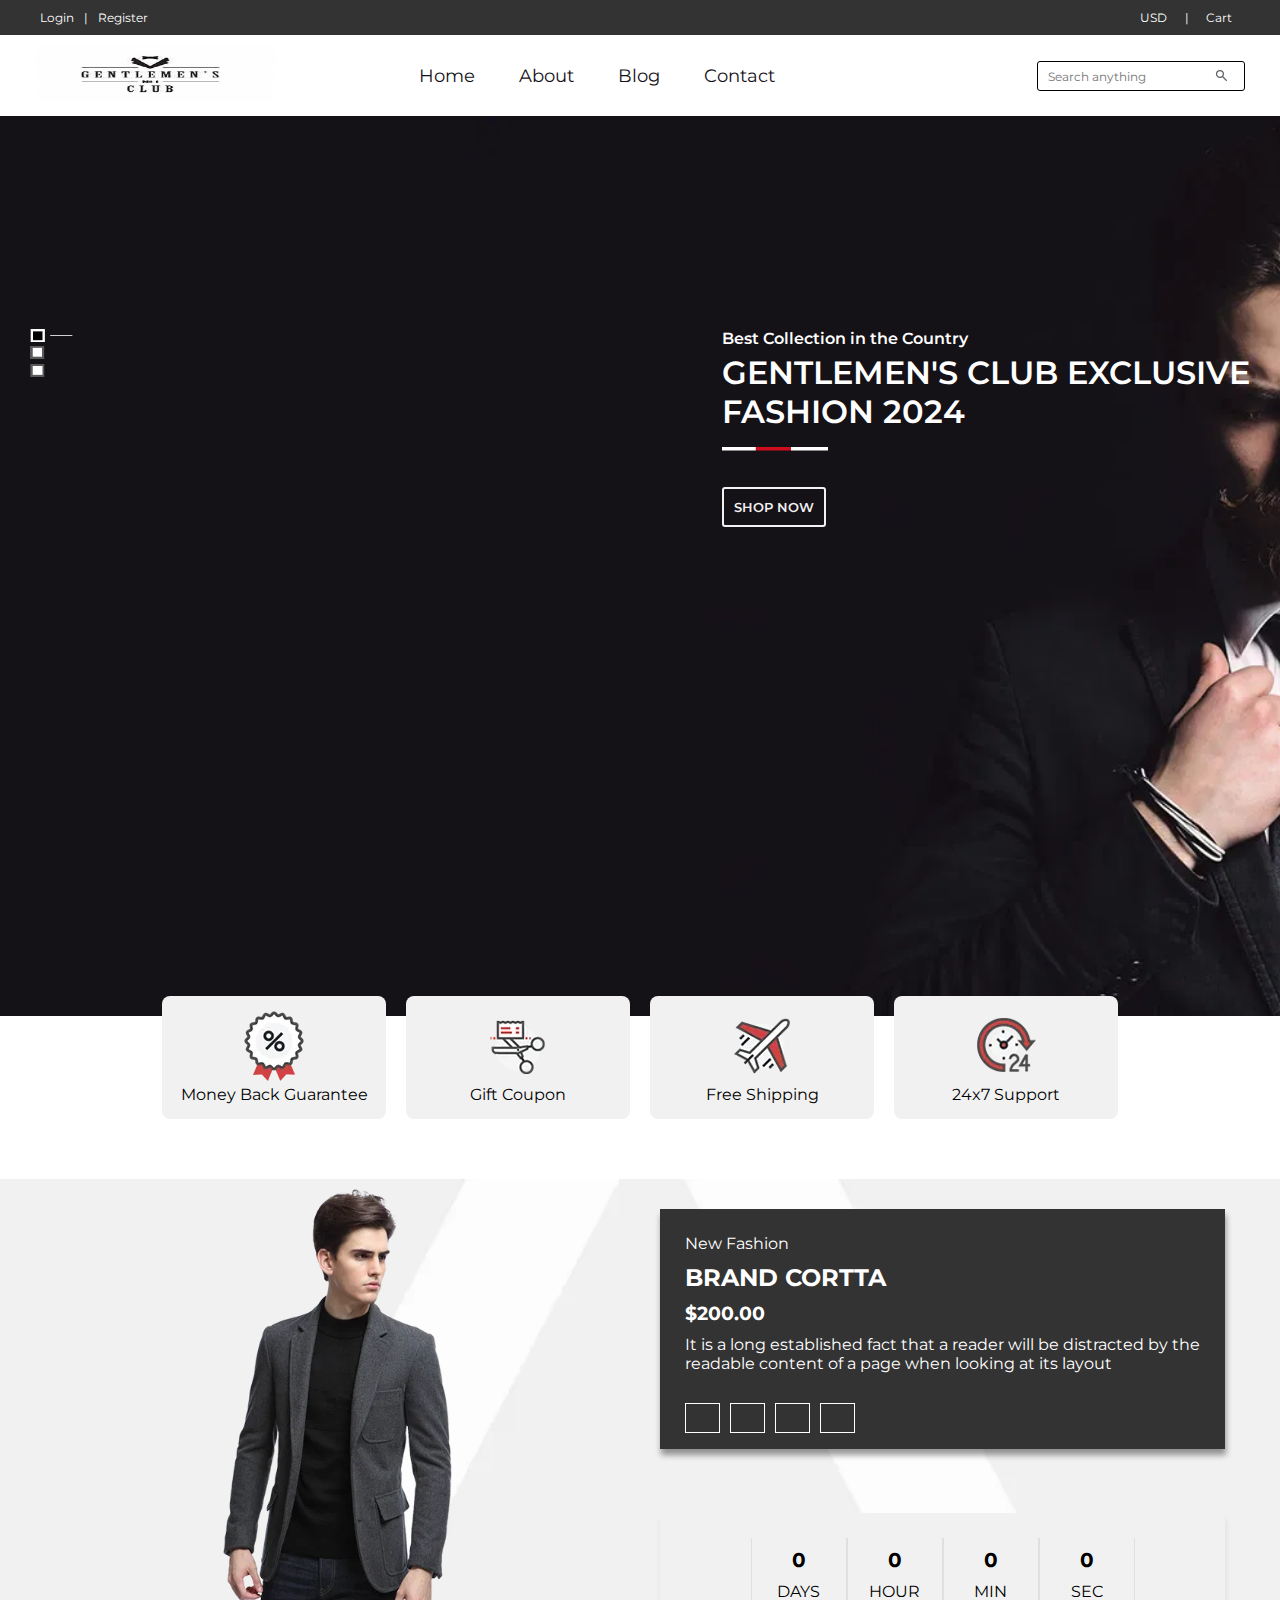
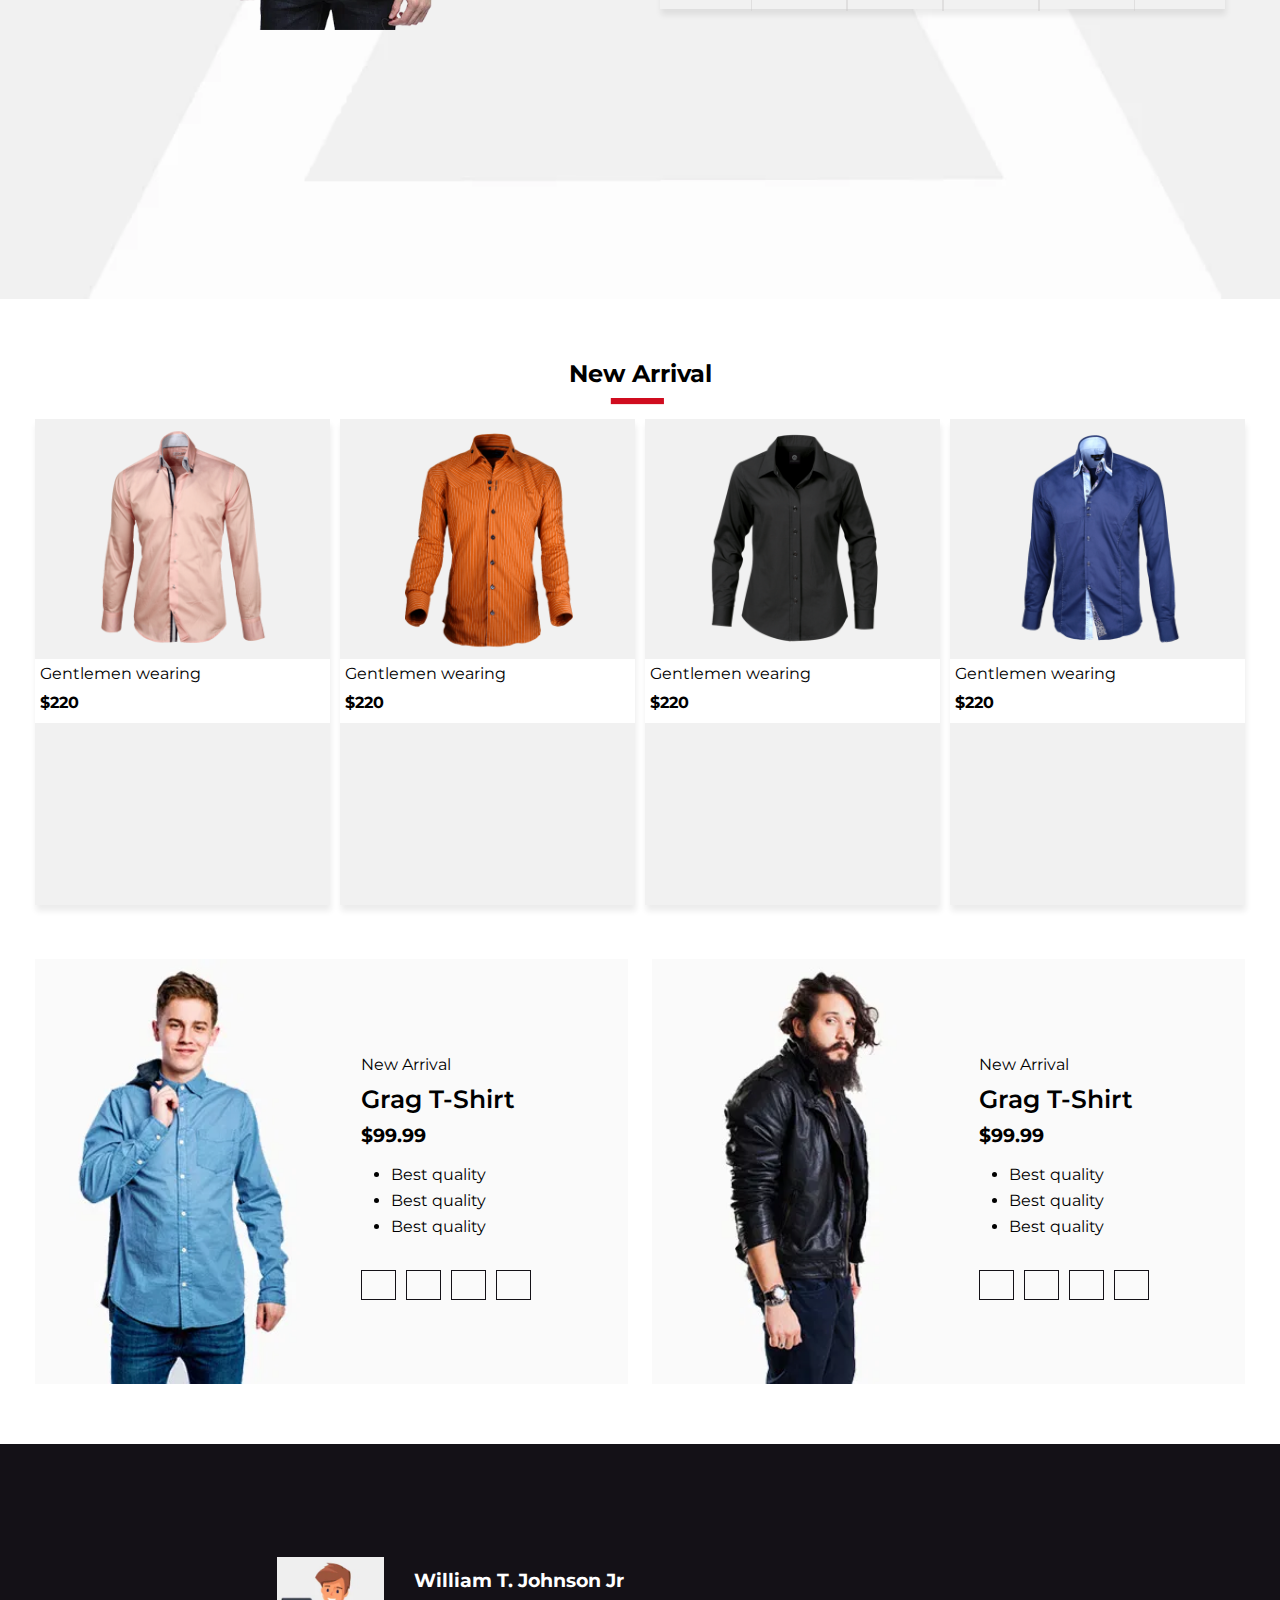
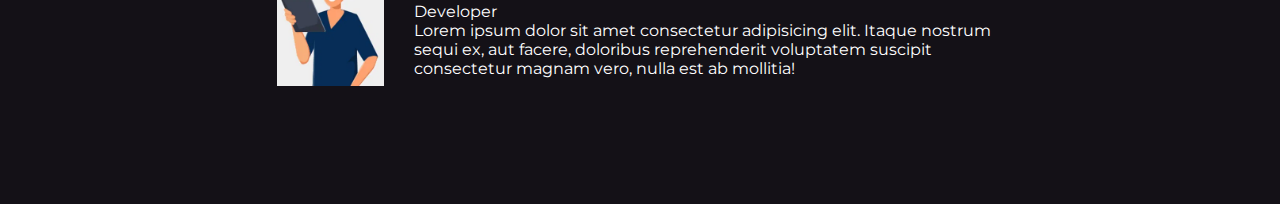
==== index.html @ 04d5ad23 "initial commit" ====
<!DOCTYPE html>
<html lang="en">
  <head>
    <meta charset="UTF-8" />
    <meta name="viewport" content="width=device-width, initial-scale=1.0" />
    <link rel="stylesheet" href="style.css" />
    <link
      rel="stylesheet"
      href="https://cdnjs.cloudflare.com/ajax/libs/font-awesome/6.6.0/css/all.min.css"
      integrity="sha512-Kc323vGBEqzTmouAECnVceyQqyqdsSiqLQISBL29aUW4U/M7pSPA/gEUZQqv1cwx4OnYxTxve5UMg5GT6L4JJg=="
      crossorigin="anonymous"
      referrerpolicy="no-referrer"
    />
    <title>Gentlemen | Club</title>
  </head>
  <body>
    <header class="sub-header">
      <div class="login-register">
        <a href="#">Login</a> 
        <p>|</p>
        <a href="#">Register</a>
      </div>

      <div class="social-icons">
        <a href="#"><i class="fa-brands fa-facebook-f"></i></a>
        <a href="#"><i class="fa-brands fa-square-instagram"></i></a>
        <a href="#"><i class="fa-brands fa-square-x-twitter"></i></a>
        <a href="#"><i class="fa-brands fa-tiktok"></i></a>
      </div>

      <div class="usd-cart">
        <a href="#">USD <i class="fa-solid fa-caret-down"></i></a>
        <p>|</p>
        <a href="#">Cart <i class="fa-solid fa-cart-shopping"></i></a>
      </div>
    </header>
    <header class="main-header">
      <div class="logo">
        <img src="./Images/Gentlemen logo.jpg" alt="logo" />
      </div>

      <nav class="nav-bar">
        <a href="#">Home</a>
        <a href="#">About</a>
        <a href="#">Blog</a>
        <a href="#">Contact</a>
      </nav>

      <div class="search-box">
        <input type="text" name="search" placeholder="Search anything" />
      </div>
    </header>
    <main>
      <!--------------------------Section 1 hero section------------------------->
      <section class="hero-section">
        <div class="hero-wrapper">
          <div class="hero_box1">
            <img src="./Images/shape.png" alt="" />
          </div>
          <div class="hero_box2">
            <p>Best Collection in the Country</p>
            <h1>
              GENTLEMEN'S CLUB EXCLUSIVE <br />
              FASHION 2024
            </h1>
            <div class="shape">
              <img src="./Images/shape1.png" alt="" />
            </div>
            <button>SHOP NOW</button>
          </div>
        </div>
      </section>

      <!-- Section 2 -->
      <section class="section-2">
        <div class="sec2-wrapper">
          <div class="boxes">
            <img src="./Images/garantee.png" alt="image" />
            <p>Money Back Guarantee</p>
          </div>
          <div class="boxes">
            <img src="./Images/coupon.png" alt="image" />
            <p>Gift Coupon</p>
          </div>
          <div class="boxes">
            <img src="./Images/delivery.png" alt="image" />
            <p>Free Shipping</p>
          </div>
          <div class="boxes">
            <img src="./Images/support.png" alt="image" />
            <p>24x7 Support</p>
          </div>
        </div>
      </section>
      <!------------Section 3 ------------->
      <section class="section3">
        <div class="sec3-wrapper">
          <div class="sec3_box1">
            <img src="./Images/branding.png" alt="image" />
          </div>
          <div class="sec3_box2">
            <div class="sub_box1">
              <p class="new-fashion">New Fashion</p>
              <h2>BRAND CORTTA</h2>
              <h3>$200.00</h3>
              <p class="parag">
                It is a long established fact that a reader will be distracted
                by the readable content of a page when looking at its layout
              </p>

              <div class="icons-wrapper">
                <div class="icons">
                  <i class="fa-solid fa-cart-shopping"></i>
                </div>
                <div class="icons"><i class="fa-regular fa-heart"></i></div>
                <div class="icons"><i class="fa-solid fa-eye"></i></div>
                <div class="icons">
                  <i class="fa-solid fa-arrows-rotate"></i>
                </div>
              </div>
            </div>

            <div class="sub_box2">
              <div class="count-down">
                <div class="count">
                  <h4>0</h4>
                  <p>DAYS</p>
                </div>
                <div class="count">
                  <h4>0</h4>
                  <p>HOUR</p>
                </div>
                <div class="count">
                  <h4>0</h4>
                  <p>MIN</p>
                </div>
                <div class="count">
                  <h4>0</h4>
                  <p>SEC</p>
                </div>
              </div>
            </div>
          </div>
        </div>
      </section>

      <section class="section4">
        <h2 class="new_arrival">New Arrival</h2>
        <img src="./Images/shape1.png" alt="shape" class="sec4_shape" />
        <div class="product-wrapper">
          <div class="product">
            <img src="./Clothes/product1.png" alt="image" />
            <div class="name_pricing">
              <p>Gentlemen wearing</p>
              <h4>$220</h4>
            </div>
          </div>
          <div class="product">
            <img src="./Clothes/product5.png" alt="image" />
            <div class="name_pricing">
              <p>Gentlemen wearing</p>
              <h4>$220</h4>
            </div>
          </div>
          <div class="product">
            <img src="./Clothes/product3.png" alt="image" />
            <div class="name_pricing">
              <p>Gentlemen wearing</p>
              <h4>$220</h4>
            </div>
          </div>
          <div class="product">
            <img src="./Clothes/product6.png" alt="image" />
            <div class="name_pricing">
              <p>Gentlemen wearing</p>
              <h4>$220</h4>
            </div>
          </div>
        </div>
        <div class="sec4_sub_box">
          <div class="sub4_wrapper_box">
            <!----------------Box1 ---------------------->
            <div class="sub_boxes1">
              <img src="./Images/02 (2).jpg" alt="image" />
              <div class="box-items">
                <p class="p11">New Arrival</p>
                <p class="p12">Grag T-Shirt</p>
                <h3 class="price">$99.99</h3>
                <ul>
                  <li>Best quality</li>
                  <li>Best quality</li>
                  <li>Best quality</li>
                </ul>
                <div class="sub_box_icons">
                  <div class="box-icons">
                    <i class="fa-solid fa-cart-shopping"></i>
                  </div>
                  <div class="box-icons">
                    <i class="fa-regular fa-heart"></i>
                  </div>
                  <div class="box-icons"><i class="fa-solid fa-eye"></i></div>
                  <div class="box-icons">
                    <i class="fa-solid fa-arrows-rotate"></i>
                  </div>
                </div>
              </div>
            </div>
            <!----------------Box2 ---------------------->
            <div class="sub_boxes1">
              <img src="./Images/05 (1).jpg" alt="image" />
              <div class="box-items">
                <p class="p11">New Arrival</p>
                <p class="p12">Grag T-Shirt</p>
                <h3 class="price">$99.99</h3>
                <ul>
                  <li>Best quality</li>
                  <li>Best quality</li>
                  <li>Best quality</li>
                </ul>
                <div class="sub_box_icons">
                  <div class="box-icons">
                    <i class="fa-solid fa-cart-shopping"></i>
                  </div>
                  <div class="box-icons">
                    <i class="fa-regular fa-heart"></i>
                  </div>
                  <div class="box-icons"><i class="fa-solid fa-eye"></i></div>
                  <div class="box-icons">
                    <i class="fa-solid fa-arrows-rotate"></i>
                  </div>
                </div>
              </div>
            </div>
          </div>
        </div>
      </section>

      <section class="section5">
        <div class="testimony-box">
          <div class="image">
            <img src="./Images/testi-01.jpg" alt="">
          </div>
          <div class="text-sec">
            <h3>William T. Johnson Jr</h3>
            <p>Developer</p>
            <p>Lorem ipsum dolor sit amet consectetur adipisicing elit. Itaque nostrum sequi ex, aut facere, doloribus reprehenderit voluptatem suscipit consectetur magnam vero, nulla est ab mollitia!</p>
          </div>
        </div>
      </section>
    </main>
  </body>
</html>
---- style.css ----
@import url('https://fonts.googleapis.com/css2?family=Montserrat:ital,wght@0,100..900;1,100..900&family=Space+Mono:ital,wght@0,400;0,700;1,400;1,700&display=swap');

*{
    margin: 0;
    padding: 0;
    box-sizing: border-box;
    font-family: 'Montserrat';
}
:root{
    --primary-color: #141117;
    --secondary-color: #333333;
    --text-color: #fff;
    --hover-color: #CC3333;
    --padding: 10px 35px;
}
.sub-header{
    width: 100%;
    background-color: var(--secondary-color);
    color: var(--text-color);
    display: flex;
    justify-content: space-between;
    align-items: baseline;
    padding: 10px 30px;
}
.login-register, .usd-cart{
    width: 8rem;
    display: flex;
    justify-content: space-evenly;
    font-size: 12px;
}
.login-register>a{
    text-decoration: none;
    color: var(--text-color);
}
.login-register>a:hover{
    transition: 0.5s ease;
    color: var(--hover-color);
}
.usd-cart>a{
    text-decoration: none;
    color: var(--text-color);
}
.usd-cart>a:hover{
    transition: 0.5s ease;
    color: var(--hover-color);
}
.social-icons{
    width: 15rem;
   display: flex;
   justify-content: space-evenly;
}
.social-icons>a{
    text-decoration: none;
    color: var(--text-color);
}
.social-icons>a:hover{
    transition: 0.5s ease;
    color: var(--hover-color);
    rotate: 360deg;
}
/*-------------Main Header---------------*/
.main-header{
    width: 100%;
    display: flex;
    justify-content: space-between;
    align-items: center;
    padding: var(--padding);
}
.logo img{
    object-fit: cover;
    width: 200%;
}
.logo{
    width: 10%;
}
.nav-bar>a{
    text-decoration: none;
    margin: 0 20px;
    font-size: 18px;
    padding: 10px 0;
    color: #141117;
}
.nav-bar>a:hover{
    background-color: #f1f1f1;
    /* color: var(--hover-color); */
    transition: 0.5s ease;
    padding: 28px 20px;
}
input{
    width: 13rem;
    padding: 6px 10px;
    background-image: url(./Icons/search.svg);
    background-repeat: no-repeat;
    background-position: 11rem;
    border: 1px solid;
    background-size: 15px;
    border-radius: 3px;
}
input::placeholder{
    font-size: 12px;
}
/*--------------Section 1 -----------------*/
.hero-section{
    width: 100%;
    height: 100vh;
    background-color: var(--primary-color);
    background-image: url(./Images/slider01.jpg);
    background-repeat: no-repeat;
    background-size: cover;
    background-position: -40%;
    padding: 30px;
}
.hero-wrapper{
    width: 100%;
    color: #fff;
    display: flex;
    justify-content: space-between;
}
.hero_box1>img{
    width: 30%;
}
.hero_box1{
    padding-top: 15%;
}
.hero_box2{
    padding-top: 15%;
}
.hero_box2 p, h1{
    margin-bottom: 5px;
    font-weight: 600;
}
.hero_box2 h1{
    font-size: 32px;
}
.hero_box2>button{
    margin-top: 2rem;
    padding: 10px;
    background: none;
    border: 2px solid #f1f1f1;
    color: #f1f1f1;
    font-weight: 600;
    cursor: pointer;
    border-radius: 3px;
}
.hero_box2>button:hover{
    background-color: var(--hover-color);
    transition: 0.5s ease;
}
.shape>img{
    width: 20%;
}
/* --------------Section 2 -------------------- */
.section-2{
    width: 100%;
    padding: var(--padding);
    margin-top: -30px;
}
.sec2-wrapper{
    display: flex;
    justify-content: center;
    align-items: center;
    gap: 20px;
}
.sec2-wrapper .boxes{
    width: 14rem;
    background-color: #f1f1f1;
    padding: 15px;
    text-align: center;
    border-radius: 8px;
}
.sec2-wrapper .boxes:hover{
    transform: scale(1.1);
    transition: 0.5s ease;
}
/* --------------Section 3 ----------------------- */
.section3{
    width: 100%;
    height: 80vh;
    padding: var(--padding);
    margin-top: 50px;
    background-image: url(./Images/brand-bg.jpg);
    background-repeat: no-repeat;
    background-size: cover;
    background-position: -15rem;
}
.sec3-wrapper{
    display: flex;
    justify-content: space-between;
}
.sec3_box1, .sec3_box2{
    width: 50%;
}
.sec3_box1{
    text-align: center;
}
.sec3_box1 img{
    width: 38%;
    object-fit: contain;
}
.sec3_box2{
    padding: 20px;
}
.sub_box1{
    height: 15rem;
    background-color: var(--secondary-color);
    padding: 25px;
    color: var(--text-color);
    box-shadow: 1px 6px 6px  rgba(0, 0, 0, 0.4);
}
.sub_box1 .new-fashion,.parag, h2, h3{
    margin-bottom: 10px;
}
.icons-wrapper{
    width: 100%;
    display: flex;
    gap: 10px;
}
.icons{
    width: 35px;
    height: 30px;
    margin-top: 20px;
    border: 1px solid var(--text-color);
    display: flex;
    justify-content: center;
    align-items: center;
    font-size: 2dvh0
}

.sec3_box2 .sub_box2{
    background-color: #f1f1f1;
    margin-top: 4rem;
    width: 100%;
    height: 6rem;
    padding: 25px;
    box-shadow: 1px 6px 6px rgba(0, 0, 0, 0.078);
}
.count-down{
    width: 100%;
    display: flex;
    justify-content: center;
    align-items: center;
    padding: 0dvh;
}
.count{
    width: 6rem;
    border-left: 1px solid #cdcbcb7b;
    border-right: 0.5px solid #cdcbcb7b;
    padding: 5px;
    text-align: center;
}
.count p, h4{
    margin-bottom: 5px;
}
.count h4{
    font-size: 20px;
    text-align: center;
}
/* -------------------------Section 4-------------------- */
.section4{
    width: 100%;
    height: auto;
    padding: var(--padding);
    margin-top: 50px;
    text-align: center;
}
.section4 .sec4_shape{
    width: 10rem;
    margin-bottom: 10px;
}
.product-wrapper{
    width: 100%;
    height: 60vh;
    display: flex;
    gap: 10px;
}
.product{
    max-width: 25%;
    height: 90%;
    box-shadow: 1px 6px 6px rgba(0, 0, 0, 0.078);
    text-align: center;
    background-color: #f1f1f1;
}
.product img{
    width: 80%;
}
.product img:hover{
    transform: scale(1.1);
    transition: 0.5s ease-in-out;
}
.name_pricing{
    background-color: #fff;
    height: 4rem;
}
.name_pricing p, h4{
    text-align: left;
    padding: 5px;
}
.sec4_sub_box{
    width: 100%;
    text-align: left;
}
.sub4_wrapper_box{
    display: flex;
    justify-content: space-between;
    
}
.sub_boxes1{
    display: flex;
    gap: 30px;
    width: 49%;
    background-color: #FAFAFA;
}
.sub_boxes1>img{
    width: 50%;
}
.sub_boxes1 .p11{
    margin-top: 6rem;
    margin-bottom: 10px;
}
.sub_boxes1 .p12{
    margin-bottom: 10px;
    font-size: 25px;
    font-weight: 600;
}
.sub_boxes1 .price{
    margin-bottom: 15px;
}
ul{
    margin-left: 30px;
    line-height: 26px;
}
.sub_box_icons{
    width: 100%;
    display: flex;
    gap: 10px;
    margin-top: 10px;
}
.box-icons{
    width: 35px;
    height: 30px;
    margin-top: 20px;
    border: 1px solid var(--primary-color);
    background: none;
    display: flex;
    justify-content: center;
    align-items: center;
    font-size: 20;
}
.section5{
    width: 100%;
    height: 40vh;
    background-color: #141117;
    margin-top: 50px;
    padding: var(--padding);
    display: flex;
    justify-content: center;
}
.testimony-box{
    display: flex;
    justify-content: center;
    width: 60%;
    align-items: center;
    color: #fff;
    gap: 30px;
}
.testimony-box img{
    width: 100%;
}
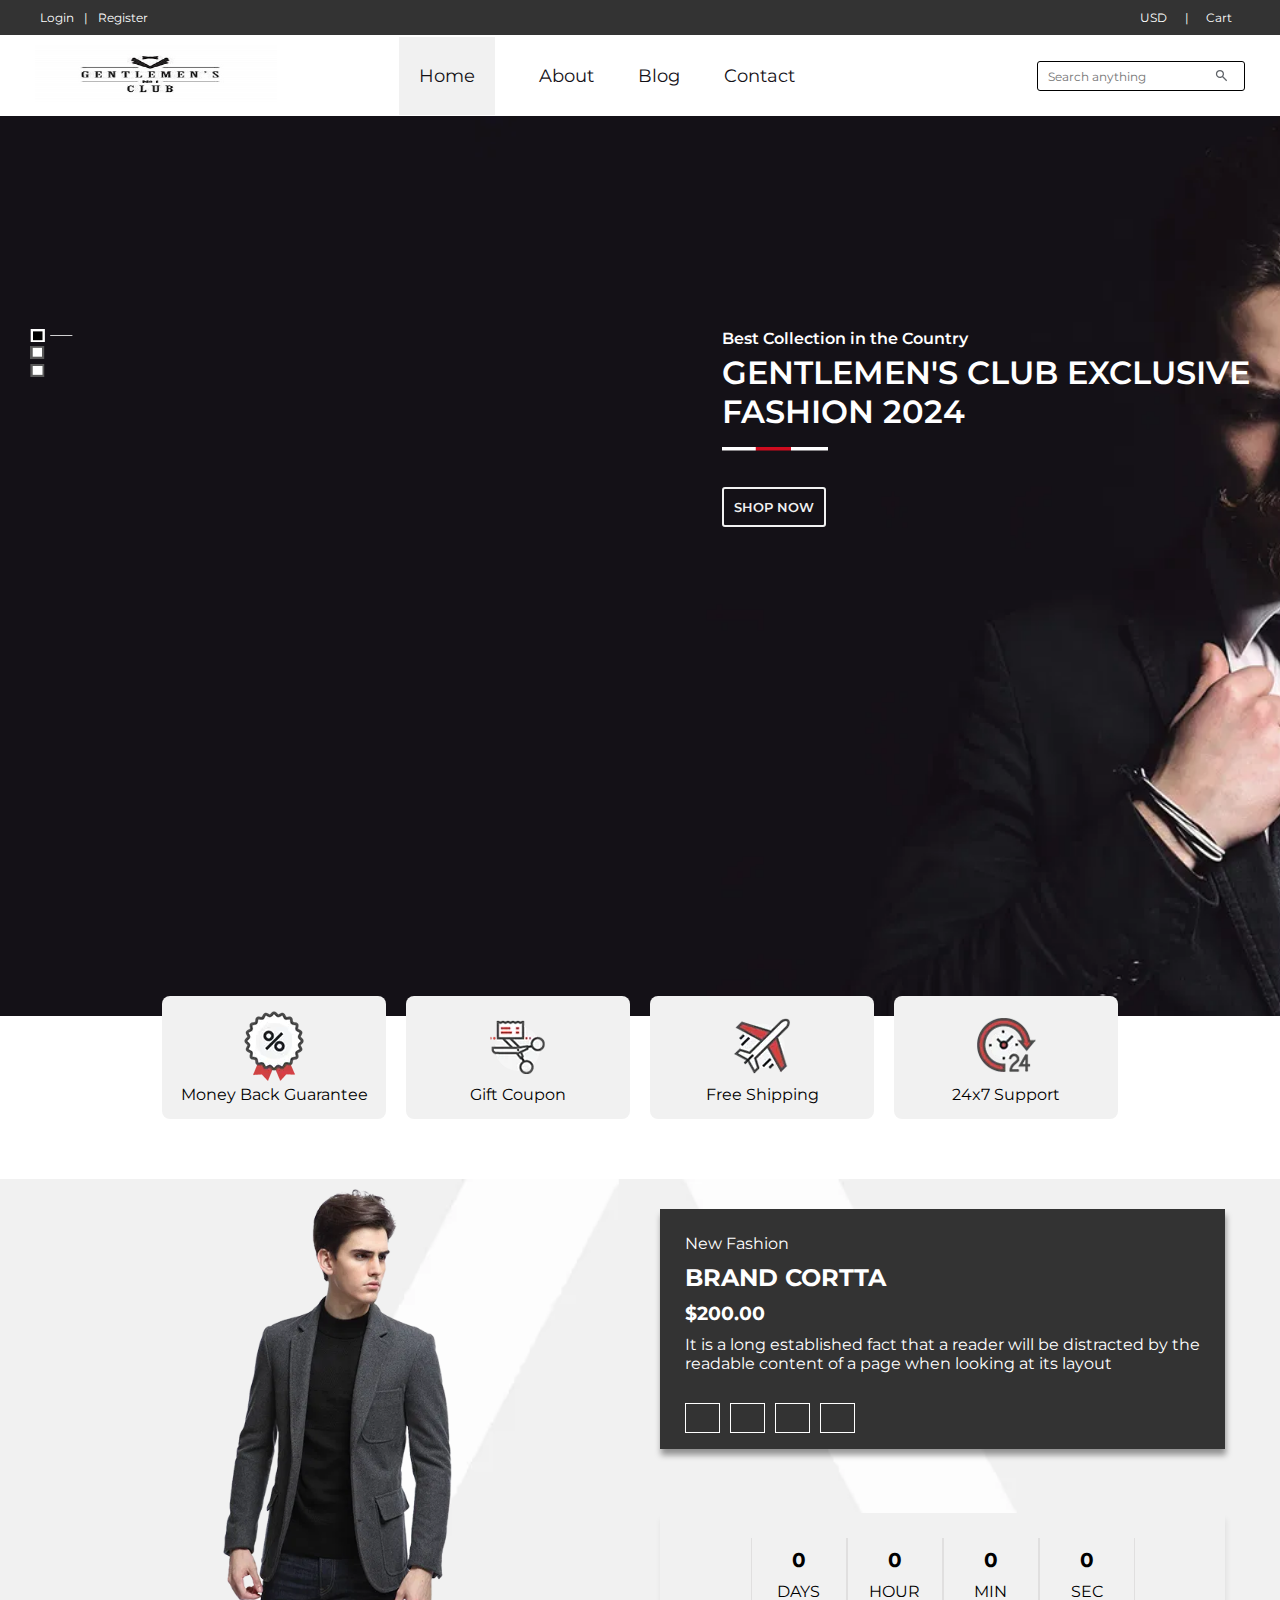
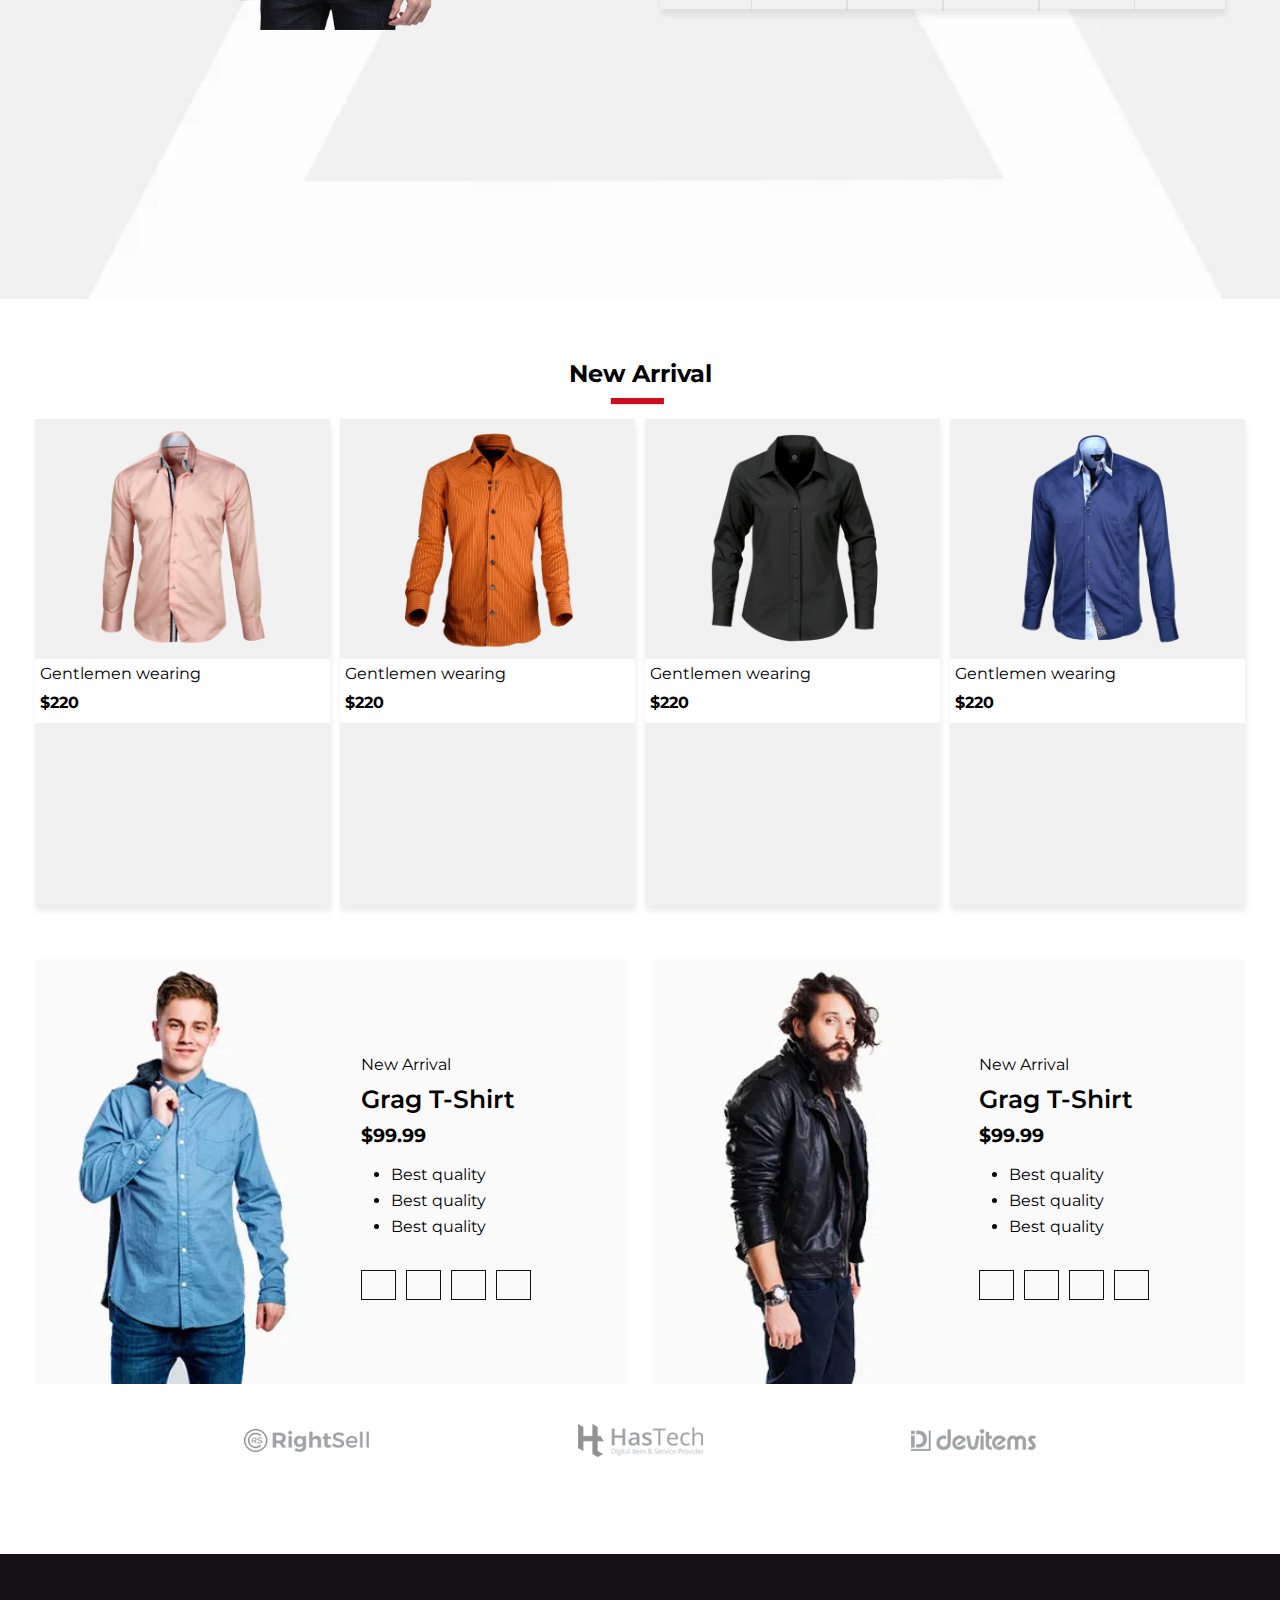
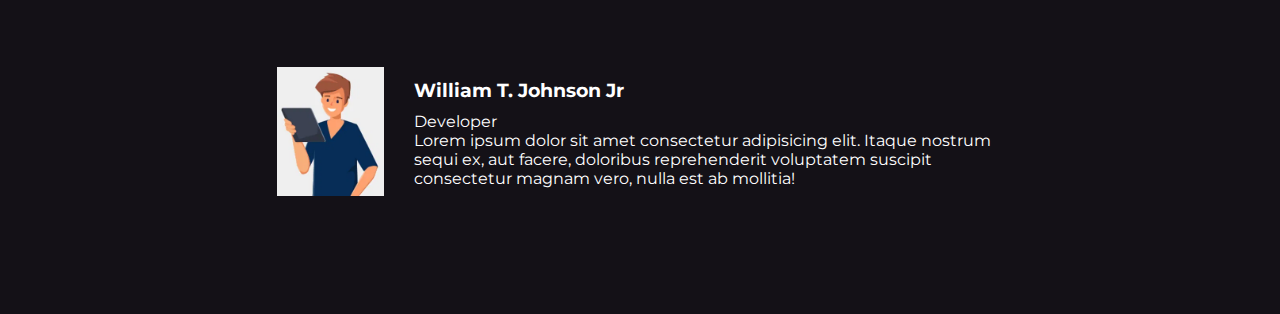
==== commit f0a28fc5: "update" ====
--- a/index.html
+++ b/index.html
@@ -40,14 +40,14 @@
       </div>
 
       <nav class="nav-bar">
-        <a href="#">Home</a>
+        <a href="#" class="home">Home</a>
         <a href="#">About</a>
         <a href="#">Blog</a>
         <a href="#">Contact</a>
       </nav>
 
       <div class="search-box">
-        <input type="text" name="search" placeholder="Search anything" />
+        <input type="search" name="search" placeholder="Search anything" />
       </div>
     </header>
     <main>
@@ -235,6 +235,13 @@
         </div>
       </section>
 
+      <section class="brand_sec">
+        <div class="brand-wrapper">
+          <div class="brands"><img src="./Brand/01 (1).png" alt="image"></div>
+          <div class="brands"><img src="./Brand/02 (1).png" alt="image"></div>
+          <div class="brands"><img src="./Brand/03.png" alt="image"></div>
+        </div>
+      </section>
       <section class="section5">
         <div class="testimony-box">
           <div class="image">
--- a/style.css
+++ b/style.css
@@ -79,6 +79,10 @@
     font-size: 18px;
     padding: 10px 0;
     color: #141117;
+}
+.nav-bar .home{
+    background-color: #f1f1f1;
+    padding: 28px 20px;
 }
 .nav-bar>a:hover{
     background-color: #f1f1f1;
@@ -346,6 +350,7 @@
     align-items: center;
     font-size: 20;
 }
+/* ----------------Section 5 ------------------*/
 .section5{
     width: 100%;
     height: 40vh;
@@ -366,3 +371,15 @@
 .testimony-box img{
     width: 100%;
 }
+/*-------------Brand Section-----------------------*/
+.brand_sec{
+    width: 100%;
+    height: 10vh;
+    margin-top: 20px;
+    padding: var(--padding);
+}
+.brand-wrapper{
+    display: flex;
+    justify-content: space-evenly;
+    align-items: center;
+}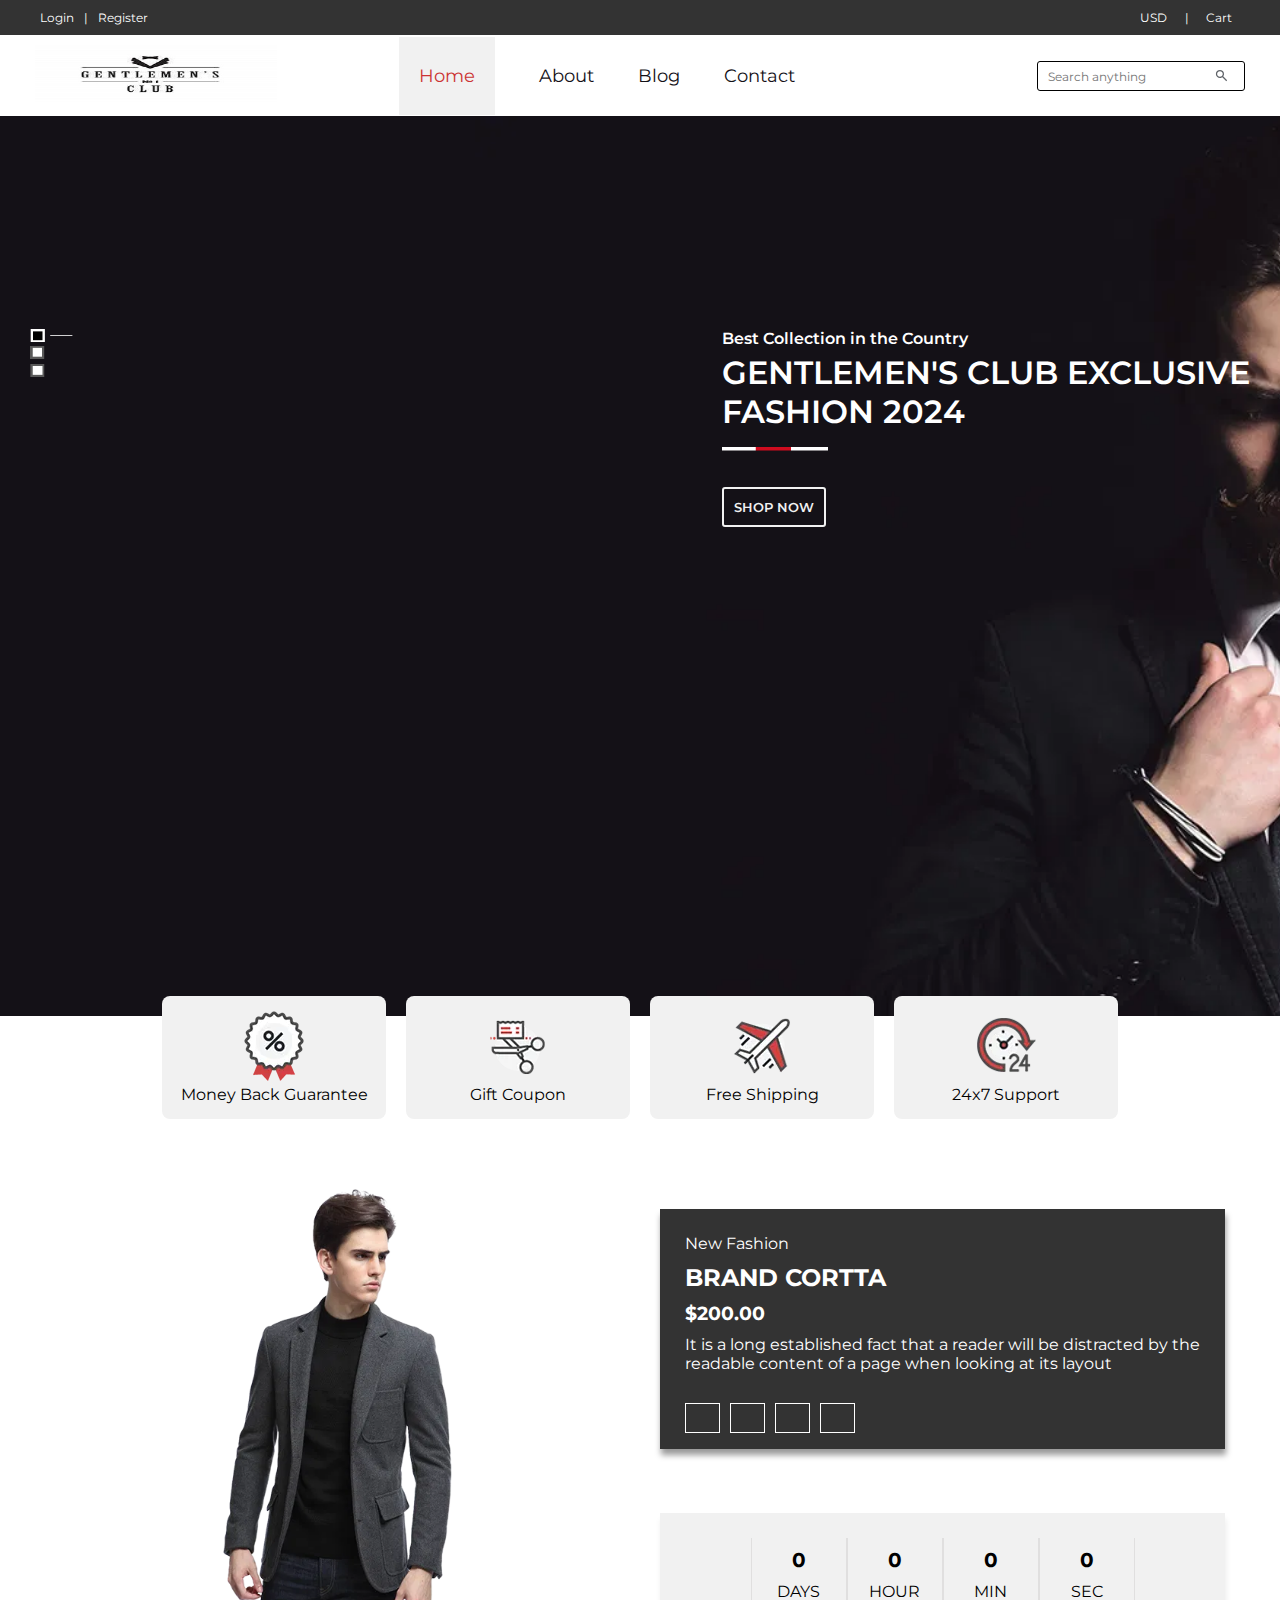
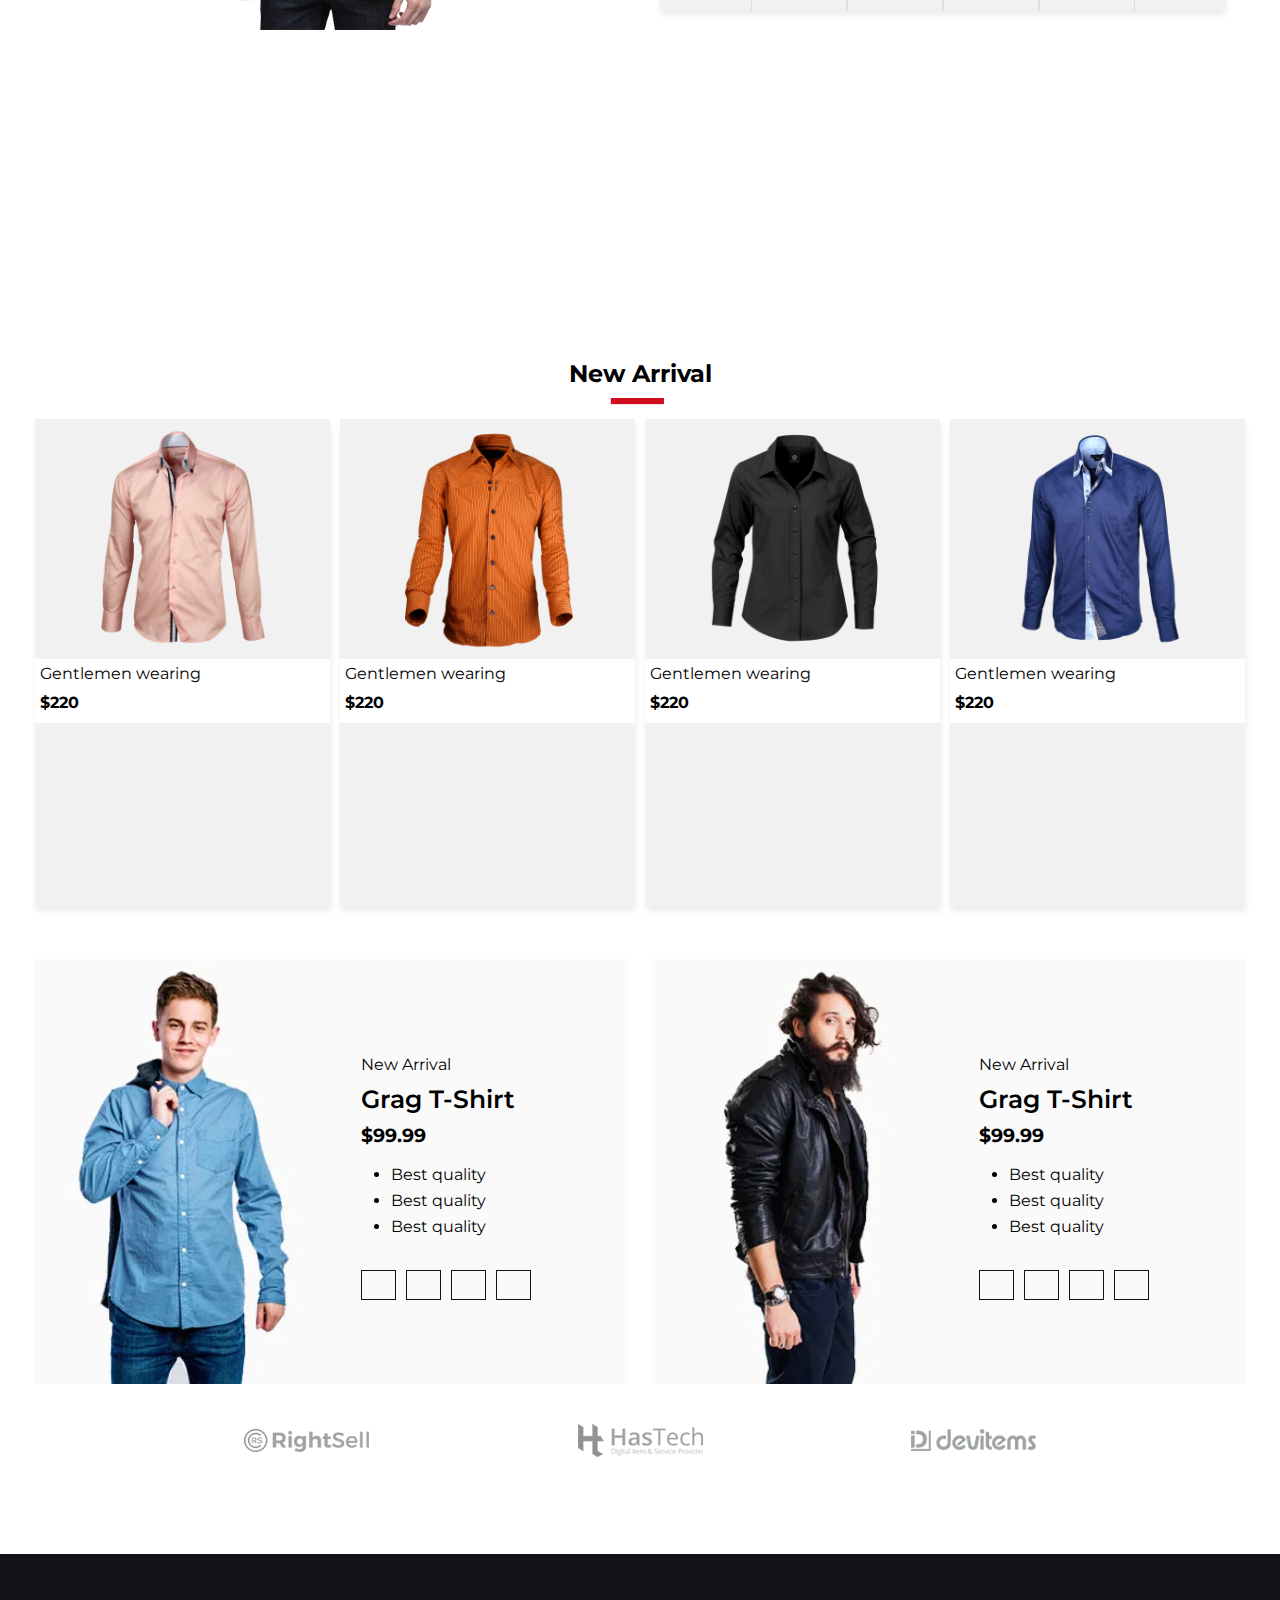
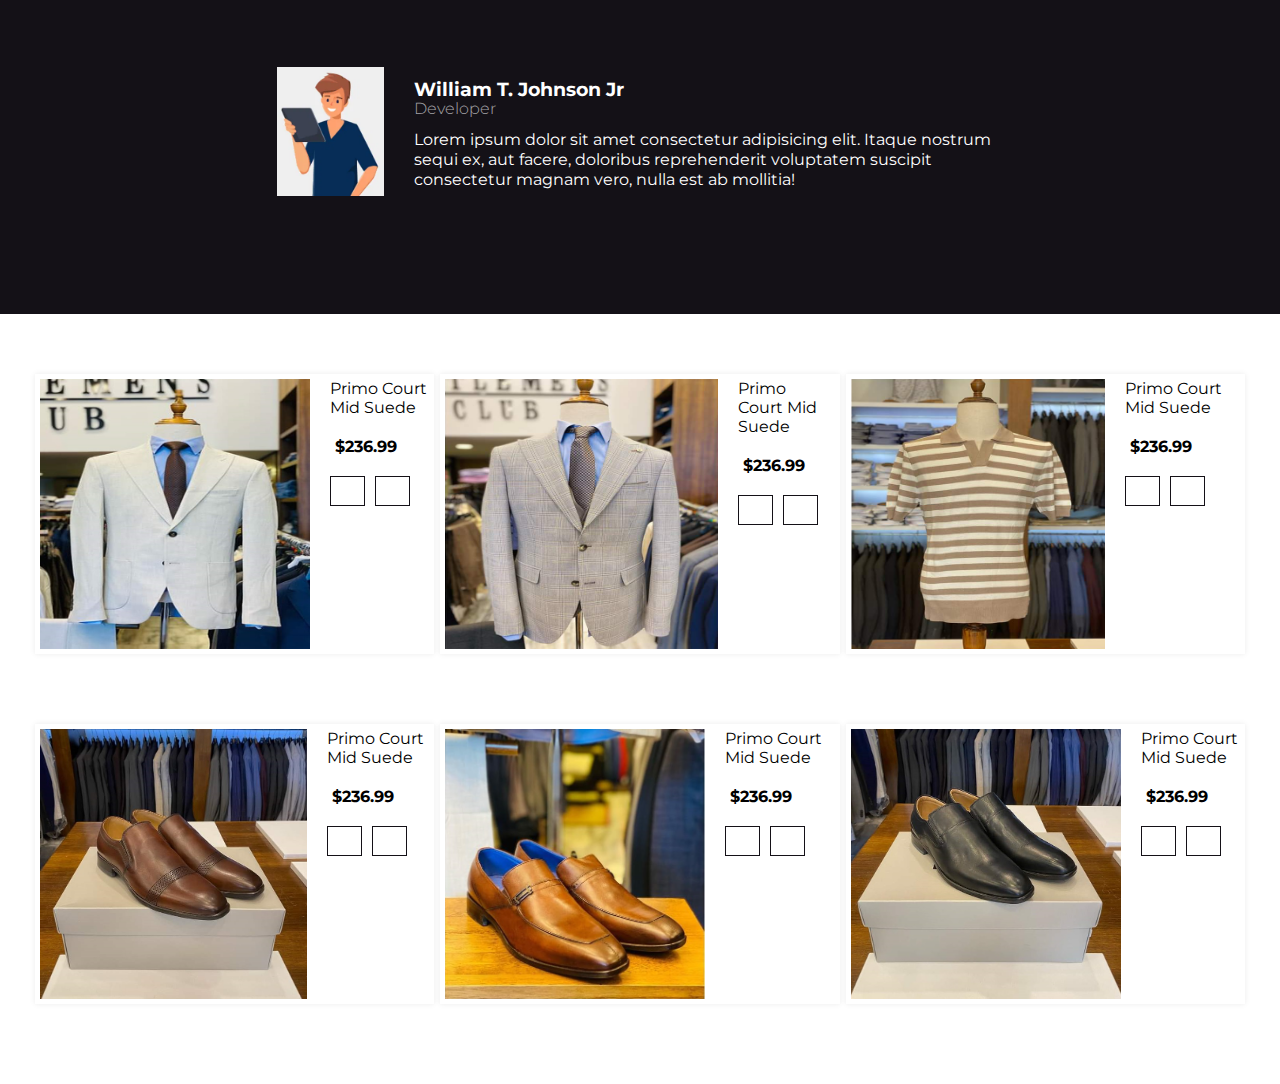
==== commit 8acf5b14: "initial commit" ====
--- a/index.html
+++ b/index.html
@@ -16,7 +16,7 @@
   <body>
     <header class="sub-header">
       <div class="login-register">
-        <a href="#">Login</a> 
+        <a href="#">Login</a>
         <p>|</p>
         <a href="#">Register</a>
       </div>
@@ -237,20 +237,124 @@
 
       <section class="brand_sec">
         <div class="brand-wrapper">
-          <div class="brands"><img src="./Brand/01 (1).png" alt="image"></div>
-          <div class="brands"><img src="./Brand/02 (1).png" alt="image"></div>
-          <div class="brands"><img src="./Brand/03.png" alt="image"></div>
+          <div class="brands"><img src="./Brand/01 (1).png" alt="image" /></div>
+          <div class="brands"><img src="./Brand/02 (1).png" alt="image" /></div>
+          <div class="brands"><img src="./Brand/03.png" alt="image" /></div>
         </div>
       </section>
       <section class="section5">
         <div class="testimony-box">
           <div class="image">
-            <img src="./Images/testi-01.jpg" alt="">
+            <img src="./Images/testi-01.jpg" alt="" />
           </div>
           <div class="text-sec">
             <h3>William T. Johnson Jr</h3>
-            <p>Developer</p>
-            <p>Lorem ipsum dolor sit amet consectetur adipisicing elit. Itaque nostrum sequi ex, aut facere, doloribus reprehenderit voluptatem suscipit consectetur magnam vero, nulla est ab mollitia!</p>
+            <p class="developer">Developer</p>
+            <p class="lorem">
+              Lorem ipsum dolor sit amet consectetur adipisicing elit. Itaque
+              nostrum sequi ex, aut facere, doloribus reprehenderit voluptatem
+              suscipit consectetur magnam vero, nulla est ab mollitia!
+            </p>
+          </div>
+        </div>
+      </section>
+
+      <!------------------Section 6 ------------------------>
+      <section class="section6">
+        <div class="sec6-wrapper">
+          <!-------------------Box 1 -------------------------->
+          <div class="product-boxes">
+            <img src="./Images/1.png" alt="image">
+            <div class="price-box">
+              <p class="primo">Primo Court Mid Suede</p>
+              <h4 class="product-price">$236.99</h4>
+              <div class="sec6-icons-box-wrapper">
+                <div class="sec6-icon-box">
+                  <i class="fa-solid fa-cart-shopping"></i>
+                </div>
+                <div class="sec6-icon-box">
+                  <i class="fa-solid fa-eye"></i>
+                </div>
+              </div>
+            </div>
+          </div>
+          <!-------------------Box 2 -------------------------->
+          <div class="product-boxes">
+            <img src="./Images/2.png" alt="">
+            <div class="price-box">
+              <p class="primo">Primo Court Mid Suede</p>
+              <h4 class="product-price">$236.99</h4>
+              <div class="sec6-icons-box-wrapper">
+                <div class="sec6-icon-box">
+                  <i class="fa-solid fa-cart-shopping"></i>
+                </div>
+                <div class="sec6-icon-box">
+                  <i class="fa-solid fa-eye"></i>
+                </div>
+              </div>
+            </div>
+          </div>
+          <!-------------------Box 3 -------------------------->
+          <div class="product-boxes">
+            <img src="./Images/3.png" alt="">
+            <div class="price-box">
+              <p class="primo">Primo Court Mid Suede</p>
+              <h4 class="product-price">$236.99</h4>
+              <div class="sec6-icons-box-wrapper">
+                <div class="sec6-icon-box">
+                  <i class="fa-solid fa-cart-shopping"></i>
+                </div>
+                <div class="sec6-icon-box">
+                  <i class="fa-solid fa-eye"></i>
+                </div>
+              </div>
+            </div>
+          </div>
+          <!-------------------Box 4 -------------------------->
+          <div class="product-boxes">
+            <img src="./Images/s03.jpg" alt="">
+            <div class="price-box">
+              <p class="primo">Primo Court Mid Suede</p>
+              <h4 class="product-price">$236.99</h4>
+              <div class="sec6-icons-box-wrapper">
+                <div class="sec6-icon-box">
+                  <i class="fa-solid fa-cart-shopping"></i>
+                </div>
+                <div class="sec6-icon-box">
+                  <i class="fa-solid fa-eye"></i>
+                </div>
+              </div>
+            </div>
+          </div>
+          <div class="product-boxes">
+            <img src="./Images/s04.jpg" alt="">
+            <div class="price-box">
+              <p class="primo">Primo Court Mid Suede</p>
+              <h4 class="product-price">$236.99</h4>
+              <div class="sec6-icons-box-wrapper">
+                <div class="sec6-icon-box">
+                  <i class="fa-solid fa-cart-shopping"></i>
+                </div>
+                <div class="sec6-icon-box">
+                  <i class="fa-solid fa-eye"></i>
+                </div>
+              </div>
+            </div>
+          </div>
+          <div class="product-boxes">
+            <img src="./Images/s05.jpg" alt="">
+            <div class="price-box">
+              <p class="primo">Primo Court Mid Suede</p>
+              <h4 class="product-price">$236.99</h4>
+              <div class="sec6-icons-box-wrapper">
+                <div class="sec6-icon-box">
+                  <i class="fa-solid fa-cart-shopping"></i>
+                </div>
+                <div class="sec6-icon-box">
+                  <i class="fa-solid fa-eye"></i>
+                </div>
+              </div>
+            </div>
           </div>
         </div>
       </section>
--- a/style.css
+++ b/style.css
@@ -83,10 +83,11 @@
 .nav-bar .home{
     background-color: #f1f1f1;
     padding: 28px 20px;
+    color: var(--hover-color);
 }
 .nav-bar>a:hover{
     background-color: #f1f1f1;
-    /* color: var(--hover-color); */
+    color: var(--hover-color);
     transition: 0.5s ease;
     padding: 28px 20px;
 }
@@ -109,6 +110,7 @@
     height: 100vh;
     background-color: var(--primary-color);
     background-image: url(./Images/slider01.jpg);
+    /* background-attachment: fixed; */
     background-repeat: no-repeat;
     background-size: cover;
     background-position: -40%;
@@ -183,6 +185,7 @@
     padding: var(--padding);
     margin-top: 50px;
     background-image: url(./Images/brand-bg.jpg);
+    background-attachment: fixed;
     background-repeat: no-repeat;
     background-size: cover;
     background-position: -15rem;
@@ -371,6 +374,15 @@
 .testimony-box img{
     width: 100%;
 }
+.testimony-box .developer{
+    margin-top: -12px;
+    margin-bottom: 12px;
+    font-weight: 300;
+    color: #f9f9f9a3;
+}
+.testimony-box .lorem{
+    line-height: 20px;
+}
 /*-------------Brand Section-----------------------*/
 .brand_sec{
     width: 100%;
@@ -382,4 +394,48 @@
     display: flex;
     justify-content: space-evenly;
     align-items: center;
+}
+/*---------------Section 6 ---------------------*/
+.section6{
+    width: 100%;
+    height: 80vh;
+    margin-top: 50px;
+    padding: var(--padding);
+}
+.product-boxes{
+    width: 33%;
+    height: 40%;
+    /* border: 1px solid; */
+    display: flex;
+    gap: 20px;
+    padding: 5px;
+    box-shadow: 0px 0px 6px rgba(0, 0, 0, 0.078);
+}
+.sec6-wrapper{
+    width: 100%;
+    height: 100%;
+    display: flex;
+    justify-content: space-between;
+    flex-wrap: wrap;
+}
+.product-boxes .primo{
+    margin-bottom: 15px;
+}
+.product-boxes .product-price{
+    margin-bottom: 15px;
+}
+.sec6-icons-box-wrapper{
+    width: 100%;
+    display: flex;
+    gap: 10px;
+}
+.sec6-icon-box{
+    width: 35px;
+    height: 30px;
+    /* margin-top: 20px; */
+    border: 1px solid var(--primary-color);
+    display: flex;
+    justify-content: center;
+    align-items: center;
+    font-size: 2dvh0
 }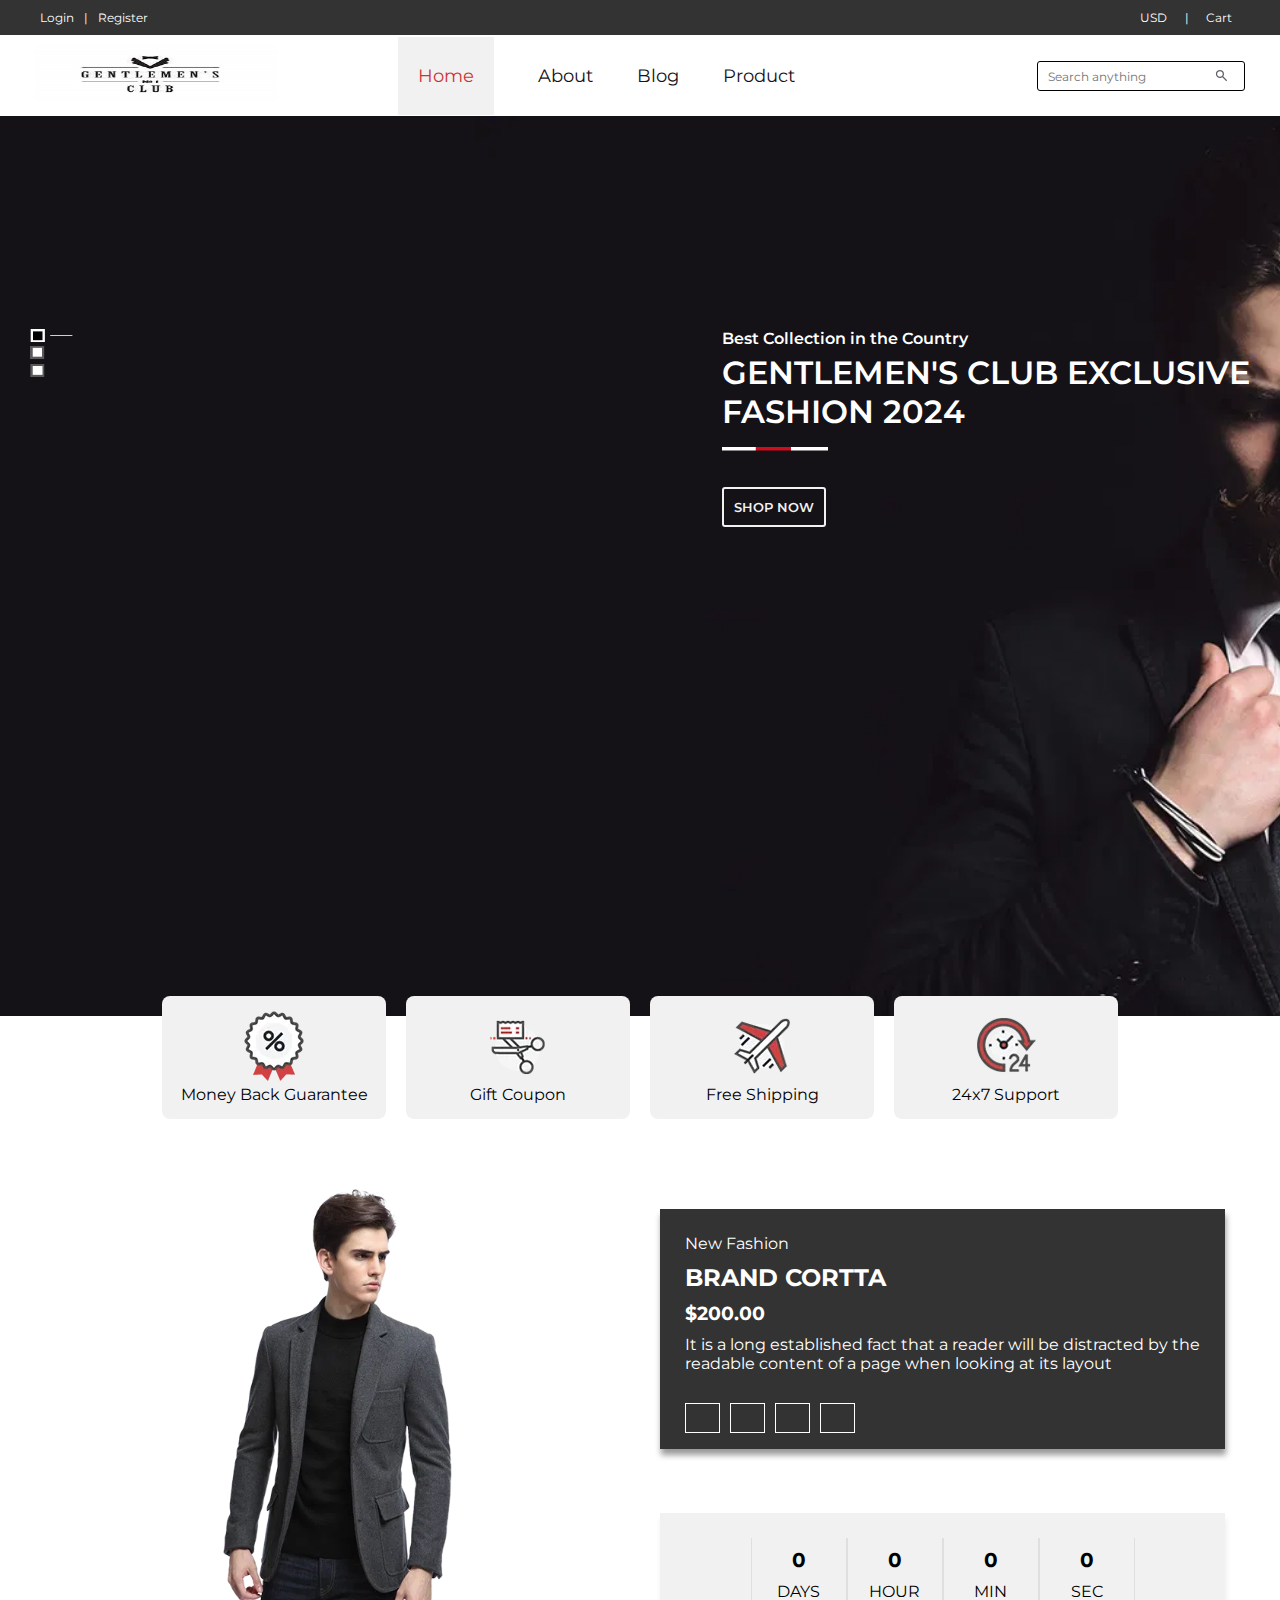
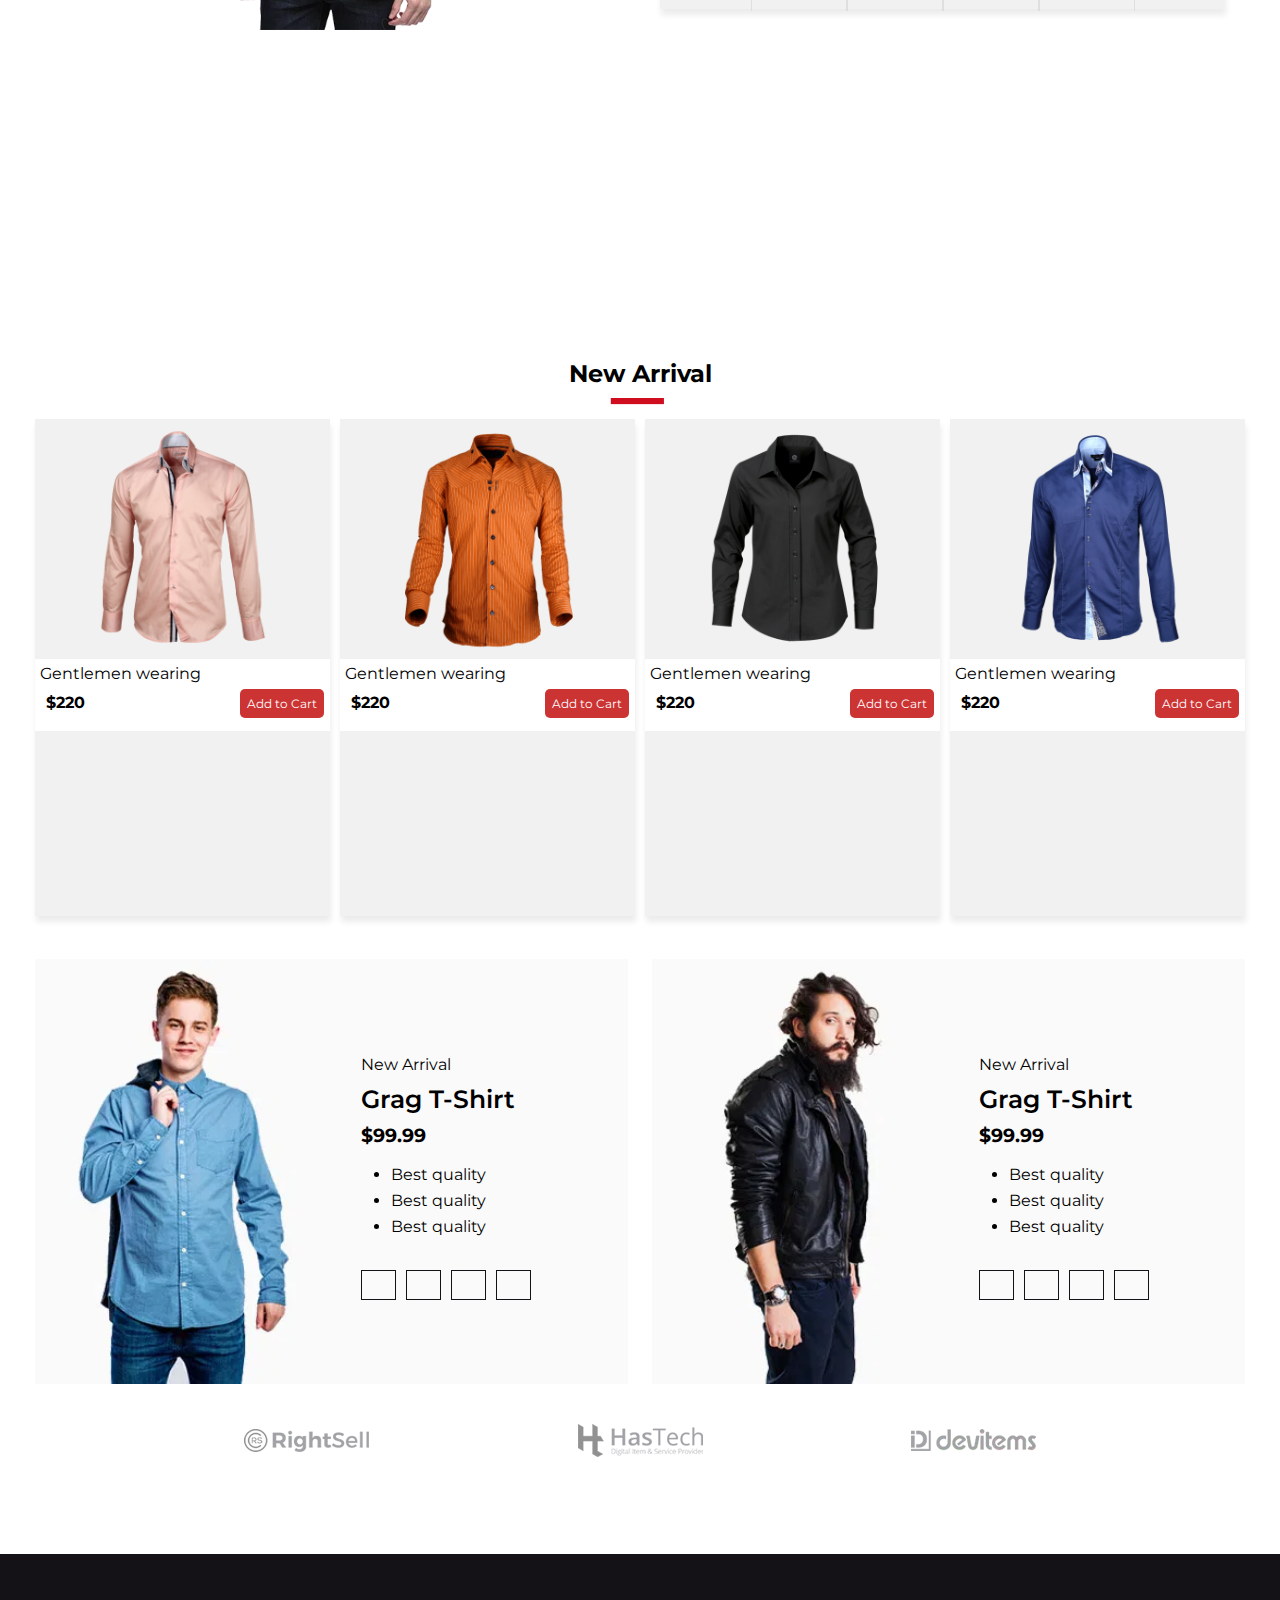
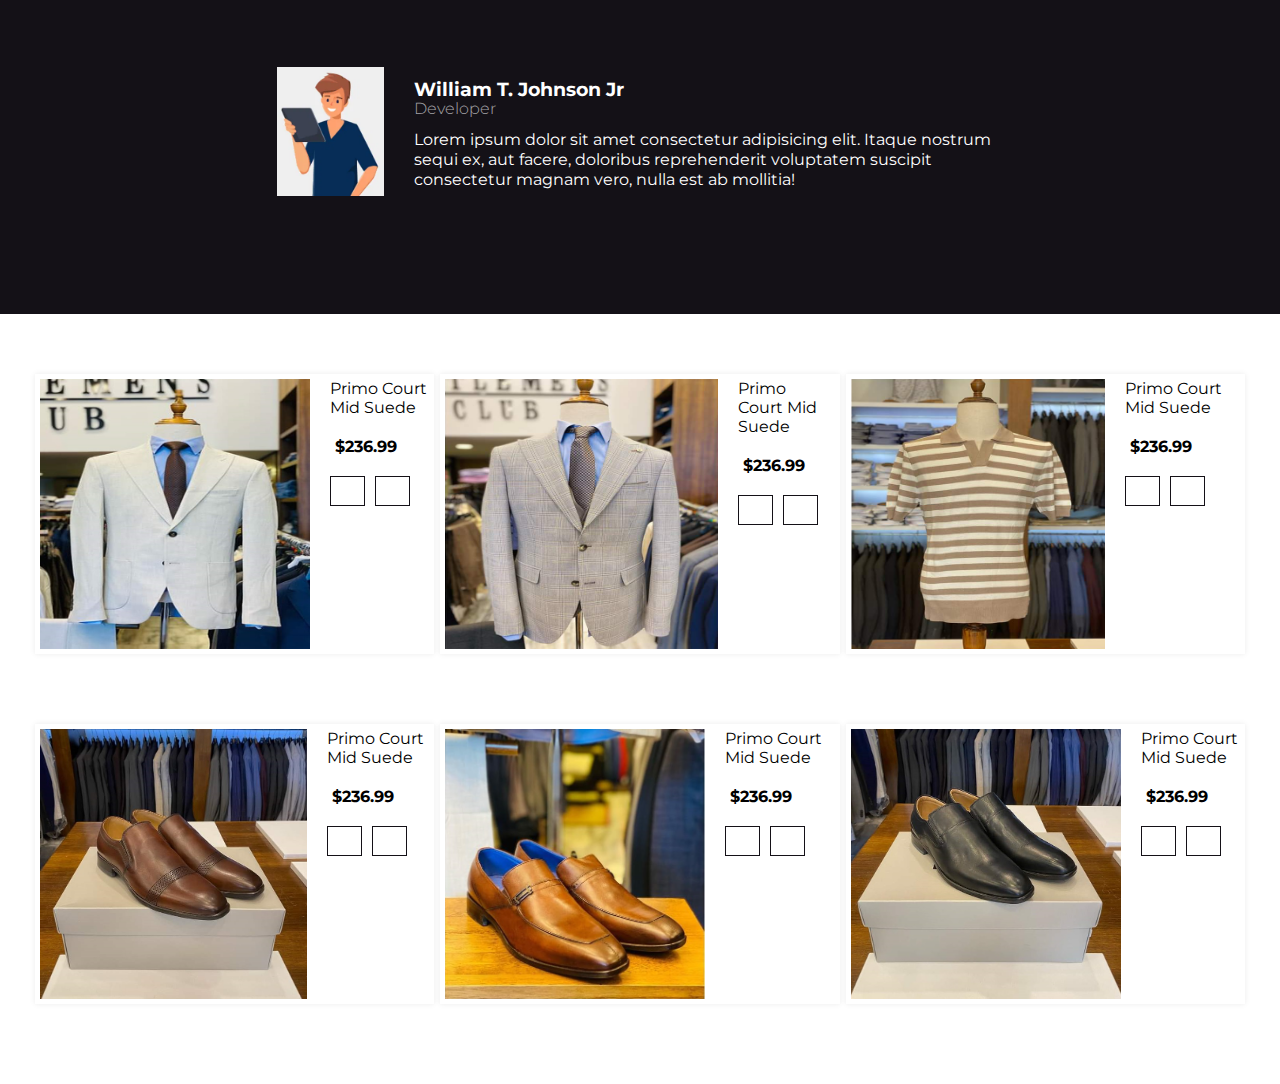
==== commit e15ce02f: "update" ====
--- a/index.html
+++ b/index.html
@@ -16,9 +16,9 @@
   <body>
     <header class="sub-header">
       <div class="login-register">
-        <a href="#">Login</a>
+        <a href="./login.html">Login</a>
         <p>|</p>
-        <a href="#">Register</a>
+        <a href="./Signup Form/Signup.html">Register</a>
       </div>
 
       <div class="social-icons">
@@ -43,11 +43,16 @@
         <a href="#" class="home">Home</a>
         <a href="#">About</a>
         <a href="#">Blog</a>
-        <a href="#">Contact</a>
+        <a href="#">Product</a>
       </nav>
 
       <div class="search-box">
-        <input type="search" name="search" placeholder="Search anything" />
+        <input
+          type="search"
+          id="search-bar"
+          name="search"
+          placeholder="Search anything"
+        />
       </div>
     </header>
     <main>
@@ -143,7 +148,7 @@
           </div>
         </div>
       </section>
-
+      <!--------------------------Section 4 --------------------->
       <section class="section4">
         <h2 class="new_arrival">New Arrival</h2>
         <img src="./Images/shape1.png" alt="shape" class="sec4_shape" />
@@ -152,28 +157,40 @@
             <img src="./Clothes/product1.png" alt="image" />
             <div class="name_pricing">
               <p>Gentlemen wearing</p>
-              <h4>$220</h4>
+              <div class="price-cart">
+                <h4>$220</h4>
+                <button type="submit">Add to Cart</button>
+              </div>
             </div>
           </div>
           <div class="product">
             <img src="./Clothes/product5.png" alt="image" />
             <div class="name_pricing">
               <p>Gentlemen wearing</p>
-              <h4>$220</h4>
+              <div class="price-cart">
+                <h4>$220</h4>
+                <button type="submit">Add to Cart</button>
+              </div>
             </div>
           </div>
           <div class="product">
             <img src="./Clothes/product3.png" alt="image" />
             <div class="name_pricing">
               <p>Gentlemen wearing</p>
-              <h4>$220</h4>
+              <div class="price-cart">
+                <h4>$220</h4>
+                <button type="submit">Add to Cart</button>
+              </div>
             </div>
           </div>
           <div class="product">
             <img src="./Clothes/product6.png" alt="image" />
             <div class="name_pricing">
               <p>Gentlemen wearing</p>
-              <h4>$220</h4>
+              <div class="price-cart">
+                <h4>$220</h4>
+                <button type="submit">Add to Cart</button>
+              </div>
             </div>
           </div>
         </div>
@@ -264,7 +281,7 @@
         <div class="sec6-wrapper">
           <!-------------------Box 1 -------------------------->
           <div class="product-boxes">
-            <img src="./Images/1.png" alt="image">
+            <img src="./Images/1.png" alt="image" />
             <div class="price-box">
               <p class="primo">Primo Court Mid Suede</p>
               <h4 class="product-price">$236.99</h4>
@@ -280,7 +297,7 @@
           </div>
           <!-------------------Box 2 -------------------------->
           <div class="product-boxes">
-            <img src="./Images/2.png" alt="">
+            <img src="./Images/2.png" alt="" />
             <div class="price-box">
               <p class="primo">Primo Court Mid Suede</p>
               <h4 class="product-price">$236.99</h4>
@@ -296,7 +313,7 @@
           </div>
           <!-------------------Box 3 -------------------------->
           <div class="product-boxes">
-            <img src="./Images/3.png" alt="">
+            <img src="./Images/3.png" alt="" />
             <div class="price-box">
               <p class="primo">Primo Court Mid Suede</p>
               <h4 class="product-price">$236.99</h4>
@@ -312,37 +329,37 @@
           </div>
           <!-------------------Box 4 -------------------------->
           <div class="product-boxes">
-            <img src="./Images/s03.jpg" alt="">
-            <div class="price-box">
-              <p class="primo">Primo Court Mid Suede</p>
-              <h4 class="product-price">$236.99</h4>
-              <div class="sec6-icons-box-wrapper">
-                <div class="sec6-icon-box">
-                  <i class="fa-solid fa-cart-shopping"></i>
-                </div>
-                <div class="sec6-icon-box">
-                  <i class="fa-solid fa-eye"></i>
-                </div>
-              </div>
-            </div>
-          </div>
-          <div class="product-boxes">
-            <img src="./Images/s04.jpg" alt="">
-            <div class="price-box">
-              <p class="primo">Primo Court Mid Suede</p>
-              <h4 class="product-price">$236.99</h4>
-              <div class="sec6-icons-box-wrapper">
-                <div class="sec6-icon-box">
-                  <i class="fa-solid fa-cart-shopping"></i>
-                </div>
-                <div class="sec6-icon-box">
-                  <i class="fa-solid fa-eye"></i>
-                </div>
-              </div>
-            </div>
-          </div>
-          <div class="product-boxes">
-            <img src="./Images/s05.jpg" alt="">
+            <img src="./Images/s03.jpg" alt="" />
+            <div class="price-box">
+              <p class="primo">Primo Court Mid Suede</p>
+              <h4 class="product-price">$236.99</h4>
+              <div class="sec6-icons-box-wrapper">
+                <div class="sec6-icon-box">
+                  <i class="fa-solid fa-cart-shopping"></i>
+                </div>
+                <div class="sec6-icon-box">
+                  <i class="fa-solid fa-eye"></i>
+                </div>
+              </div>
+            </div>
+          </div>
+          <div class="product-boxes">
+            <img src="./Images/s04.jpg" alt="" />
+            <div class="price-box">
+              <p class="primo">Primo Court Mid Suede</p>
+              <h4 class="product-price">$236.99</h4>
+              <div class="sec6-icons-box-wrapper">
+                <div class="sec6-icon-box">
+                  <i class="fa-solid fa-cart-shopping"></i>
+                </div>
+                <div class="sec6-icon-box">
+                  <i class="fa-solid fa-eye"></i>
+                </div>
+              </div>
+            </div>
+          </div>
+          <div class="product-boxes">
+            <img src="./Images/s05.jpg" alt="" />
             <div class="price-box">
               <p class="primo">Primo Court Mid Suede</p>
               <h4 class="product-price">$236.99</h4>
@@ -359,5 +376,6 @@
         </div>
       </section>
     </main>
+    <script src="./script.js"></script>
   </body>
 </html>
--- a/style.css
+++ b/style.css
@@ -282,7 +282,7 @@
 }
 .product{
     max-width: 25%;
-    height: 90%;
+    height: 92%;
     box-shadow: 1px 6px 6px rgba(0, 0, 0, 0.078);
     text-align: center;
     background-color: #f1f1f1;
@@ -294,9 +294,31 @@
     transform: scale(1.1);
     transition: 0.5s ease-in-out;
 }
+/*********** price styling **********************/
+.price-cart{
+    width: 100%;
+    display: flex;
+    padding: 0 6px;
+    justify-content: space-between;
+    align-items: baseline;
+}
+.price-cart button{
+    font-size: 12px;
+    padding: 7px;
+    border-radius: 5px;
+    border: none;
+    cursor: pointer;
+    background-color: var(--hover-color);
+    color: var(--text-color);
+}
+
+.price-cart button:hover{
+    background-color: darkred;
+    transition: 0.5s ease;
+}
 .name_pricing{
     background-color: #fff;
-    height: 4rem;
+    height: 4.5rem;
 }
 .name_pricing p, h4{
     text-align: left;
@@ -438,4 +460,4 @@
     justify-content: center;
     align-items: center;
     font-size: 2dvh0
-}+}
